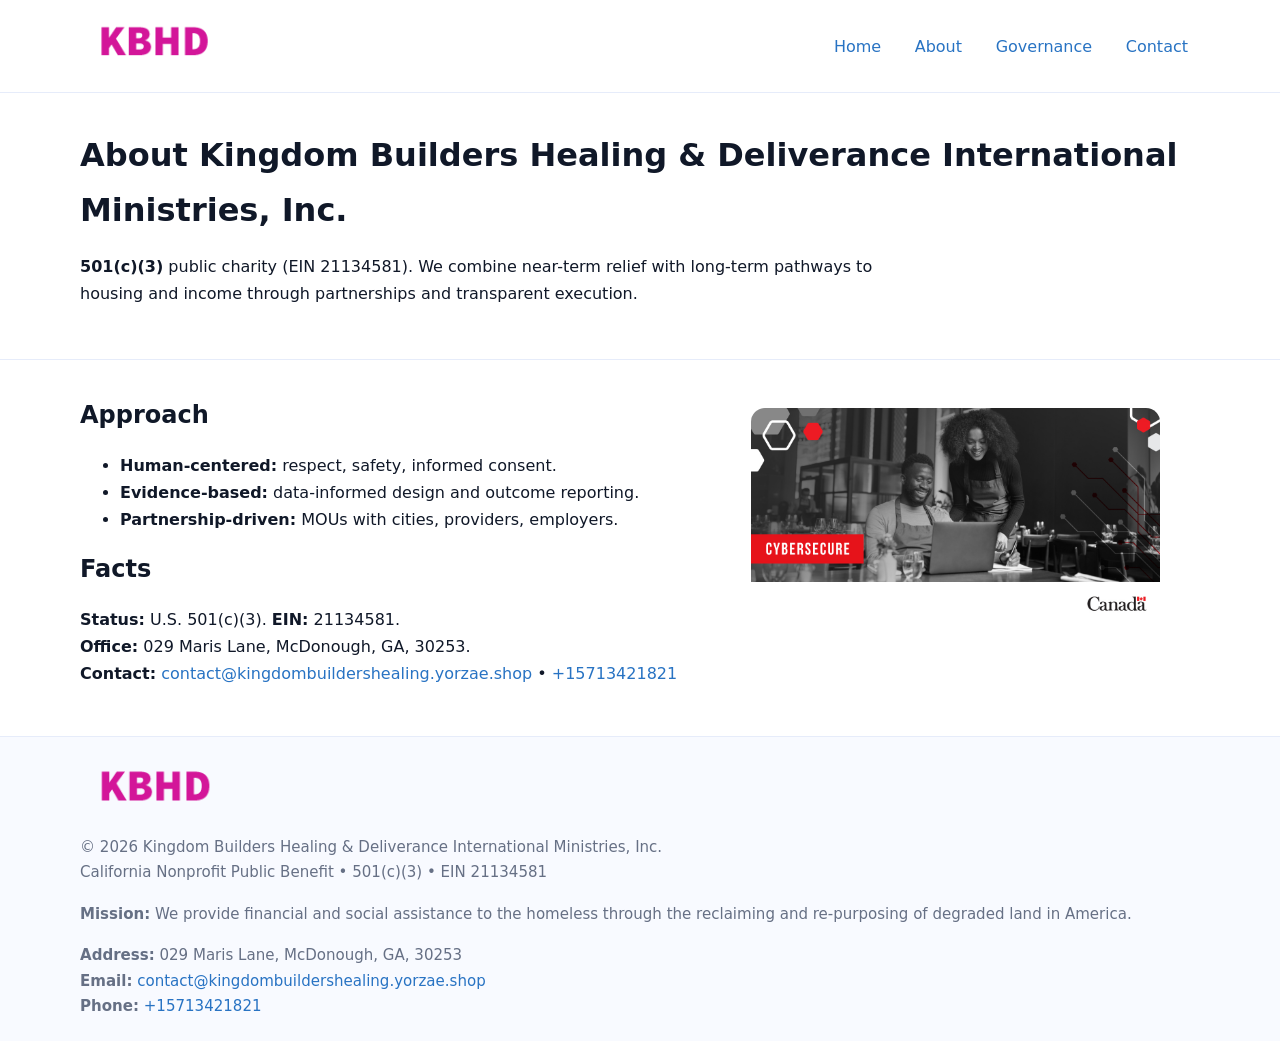
==== about.html @ 17f64859 "Initial commit" ====
<!doctype html>
<html lang="en">
<head>
<meta charset="utf-8"/><meta name="viewport" content="width=device-width,initial-scale=1"/>
<title>Kingdom Builders Healing & Deliverance International Ministries, Inc. – Nonprofit • 2025</title>
<link rel="stylesheet" href="assets/styles.css"/><link rel="icon" href="images/logo.png">
<meta name="data-ein" content="21134581"><meta name="data-name" content="Kingdom Builders Healing & Deliverance International Ministries, Inc.">
<meta name="data-email" content="contact@kingdombuildershealing.yorzae.shop"><meta name="data-phone" content="+15713421821">
<meta name="data-address" content="029 Maris Lane, McDonough, GA, 30253"><meta name="data-map" content="029+Maris+Lane,+McDonough,+GA,+30253">
  <meta name="description" content="We are a 501(c)(3) organization advancing community services, education, and direct relief through transparent programs, local partnerships, and measurable outcomes.">
</head>
<body>
<div style="position:absolute;left:-9999px;top:-9999px;opacity:0" data-uniq="{{UNIQUE_BLOB}}">
  <span>We are a 501(c)(3) organization advancing community services, education, and direct relief through transparent programs, local partnerships, and measurable outcomes.</span><svg width="12" height="12" viewBox="0 0 12 12" xmlns="http://www.w3.org/2000/svg"><circle cx="6" cy="6" r="5" fill="#b45309"/></svg><img src="images/community.jpg" width="1" height="1" alt="" loading="lazy"/>
</div>

<header>
  <div class="header-wrap">
    <a href="index.html"><img src="images/logo.png" alt="" style="width:148px"></a>
    <nav><a href="index.html">Home</a><a class="active" href="about.html">About</a><a href="governance.html">Governance</a><a href="contact.html">Contact</a></nav>
  </div>
</header>

<main>
  <section class="c6b358e83b1">
    <div class="container">
      <h1>About Kingdom Builders Healing & Deliverance International Ministries, Inc.</h1>
      <p class="ca5482fbf1e"><strong>501(c)(3)</strong> public charity (EIN 21134581). We combine near-term relief with long-term pathways to housing and income through partnerships and transparent execution.</p>
    </div>
  </section>

  <section class="section">
    <div class="container grid two">
      <div>
        <h2>Approach</h2>
        <ul>
          <li><strong>Human-centered:</strong> respect, safety, informed consent.</li>
          <li><strong>Evidence-based:</strong> data-informed design and outcome reporting.</li>
          <li><strong>Partnership-driven:</strong> MOUs with cities, providers, employers.</li>
        </ul>
        <h2>Facts</h2>
        <p><strong>Status:</strong> U.S. 501(c)(3). <strong>EIN:</strong> 21134581.<br>
           <strong>Office:</strong> 029 Maris Lane, McDonough, GA, 30253.<br>
           <strong>Contact:</strong> <a href="mailto:contact@kingdombuildershealing.yorzae.shop">contact@kingdombuildershealing.yorzae.shop</a> • <a href="tel:+15713421821">+15713421821</a></p>
      </div>
      <figure><img src="images/about.jpg" alt="About"></figure>
    </div>
  </section>

  <footer class="footer">
    <div class="container grid">
      <div><img src="images/logo.png" alt="" style="width:150px;margin-bottom:.6rem"><div class="small">© <span id="year"></span> Kingdom Builders Healing & Deliverance International Ministries, Inc.</div><div class="small">California Nonprofit Public Benefit • 501(c)(3) • EIN 21134581</div></div>
      <div><div class="small"><strong>Mission:</strong> We provide financial and social assistance to the homeless through the reclaiming and re-purposing of degraded land in America.</div></div>
      <div><div class="small"><strong>Address:</strong> 029 Maris Lane, McDonough, GA, 30253<br><strong>Email:</strong> <a href="mailto:contact@kingdombuildershealing.yorzae.shop">contact@kingdombuildershealing.yorzae.shop</a><br><strong>Phone:</strong> <a href="tel:+15713421821">+15713421821</a></div></div>
    </div>
  </footer>
</main>

<script>(function(){function g(n){const e=document.querySelector('meta[name="'+n+'"]');return e?e.content:''}
function h(s){let x=2166136261>>>0;for(let i=0;i<s.length;i++){x^=s.charCodeAt(i);x=(x*16777619)>>>0}return x>>>0}
let k=(g('data-ein')||'').replace(/\D+/g,'');if(!k)k=g('data-name')||location.hostname||'d';
const key=h(String(k)),H=key%360,S=55+(key%20),L=46;
const r=document.documentElement;r.style.setProperty('--brand',`hsl(${H} ${S}% ${L}%)`);
r.style.setProperty('--brand-ink',`hsl(${H} ${Math.min(95,S+10)}% ${Math.max(22,L-18)}%)`);
r.style.setProperty('--soft',`hsl(${H} ${Math.max(40,S-25)}% 95%)`);
const y=document.getElementById('year'); if(y) y.textContent=new Date().getFullYear();})();</script>
</body>
</html>
---- assets/styles.css ----
:root{
  --ink:#101828; --muted:#667085; --paper:#fff; --line:#e6ecfa;
  --brand:#2256d8; --brand-ink:#143a9a; --soft:#eef3ff;
  --radius:18px; --shadow:0 12px 30px rgba(16,24,40,.08)
}
*{box-sizing:border-box}
html,body{height:100%}
body{
  margin:0;background:var(--paper);color:var(--ink);
  font-family:Inter,system-ui,-apple-system,Segoe UI,Roboto,Arial,sans-serif;
  line-height:1.7
}
a{color:var(--brand);text-decoration:none}
a:hover{text-decoration:underline}
img{max-width:100%;display:block;border-radius:14px}

header{position:sticky;top:0;background:#fff;border-bottom:1px solid var(--line);z-index:10}
.header-wrap{width:min(1120px,94%);margin:0 auto;display:flex;align-items:center;justify-content:space-between;padding:.8rem 0}
.header-wrap nav a{margin-left:.6rem;padding:.5rem .75rem;border-radius:10px}
.header-wrap nav a:hover{background:var(--soft);text-decoration:none}

main{min-height:100svh;display:flex;flex-direction:column}
.container{width:min(1120px,94%);margin-inline:auto}
.section{padding:2rem 0}
.c6b358e83b1{padding:2.2rem 0;border-bottom:1px solid var(--line)}
h1{font-size:2rem;margin:0 0 .2rem 0}
h2{font-size:1.5rem;margin:.2rem 0 .6rem}
.ca5482fbf1e{max-width:78ch}

.grid{display:grid;gap:1.2rem}
.two{grid-template-columns:1fr}
.list .item{
  display:grid;grid-template-columns:140px 1fr;gap:1rem;
  background:#fff;border:1px solid #e7edff;border-radius:14px;padding:.95rem;box-shadow:var(--shadow)
}

.tint{background:var(--soft);border-top:1px solid #e7edff;border-bottom:1px solid #e7edff}

.c0f009e80cc{display:grid;grid-template-columns:1fr;gap:.9rem}
label{display:grid;gap:.35rem;font-weight:600}
input,textarea{
  width:100%;padding:.75rem .85rem;border:1px solid #d8e2fb;border-radius:12px;
  font:inherit
}
input:focus,textarea:focus{outline:2px solid var(--soft);border-color:var(--brand)}
.c3bb5f17206{display:inline-block;padding:.75rem 1rem;border:1px solid #d8e2fb;border-radius:12px;background:#fff}
.c3bb5f17206:hover{box-shadow:var(--shadow);text-decoration:none}
.btn-primary{background:var(--brand);border-color:var(--brand);color:#fff}

.map-embed iframe{width:100%;aspect-ratio:16/9;border:0;border-radius:16px;box-shadow:var(--shadow)}
.small{color:var(--muted);font-size:.94rem}

.footer{border-top:1px solid var(--line);background:#f8faff;margin-top:auto}
.footer .grid{display:grid;grid-template-columns:1fr;gap:1rem;padding:1.3rem 0}

@media(min-width:900px){
  .two{grid-template-columns:1.25fr 1fr}
}
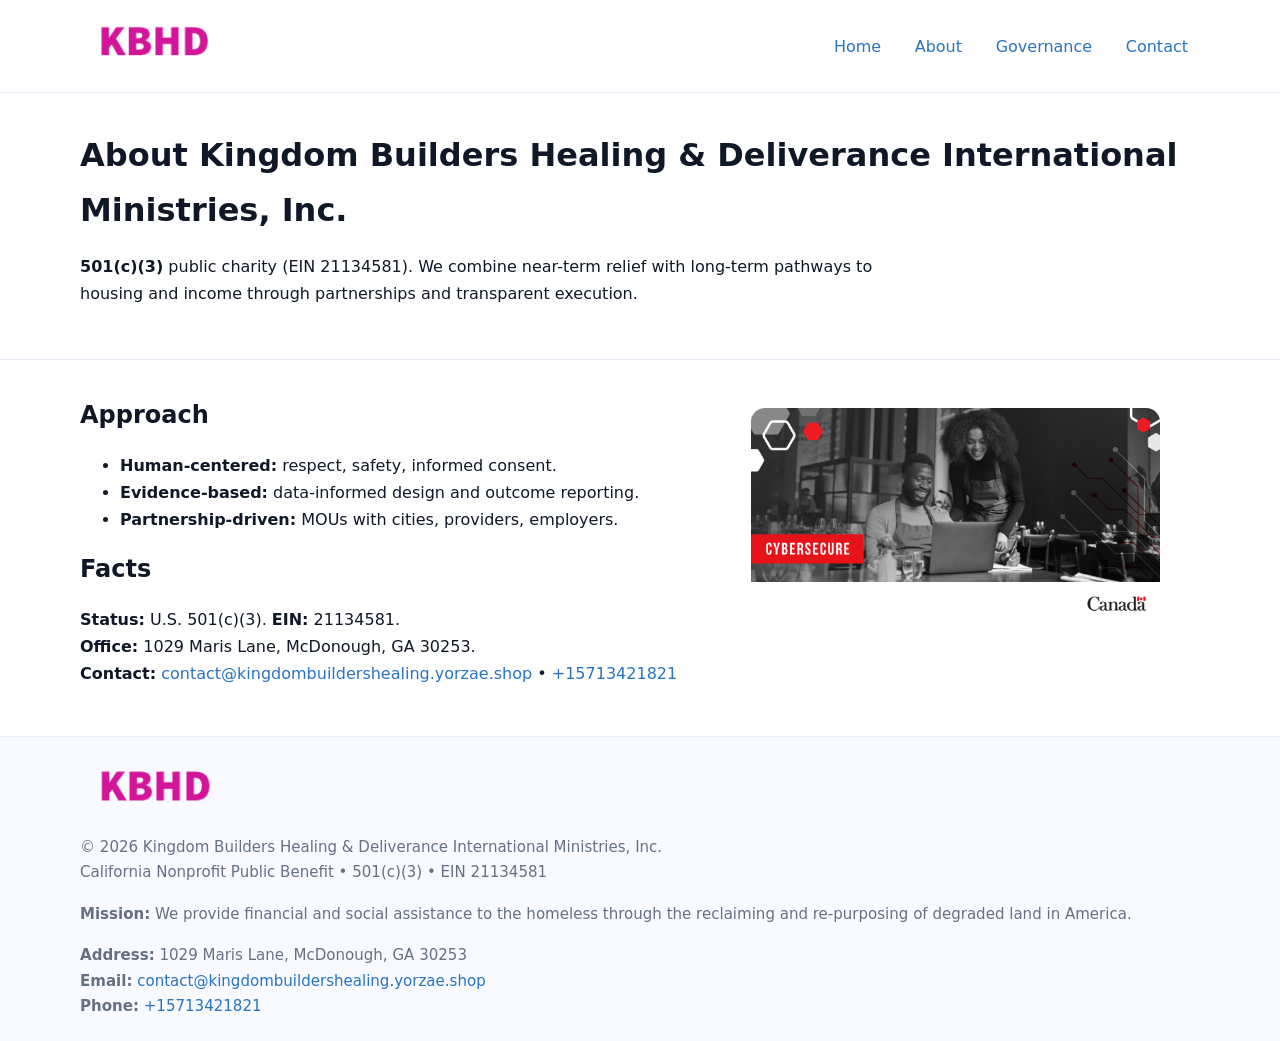
==== commit 82b629aa: "Safe replace address only" ====
--- a/about.html
+++ b/about.html
@@ -6,7 +6,7 @@
 <link rel="stylesheet" href="assets/styles.css"/><link rel="icon" href="images/logo.png">
 <meta name="data-ein" content="21134581"><meta name="data-name" content="Kingdom Builders Healing & Deliverance International Ministries, Inc.">
 <meta name="data-email" content="contact@kingdombuildershealing.yorzae.shop"><meta name="data-phone" content="+15713421821">
-<meta name="data-address" content="029 Maris Lane, McDonough, GA, 30253"><meta name="data-map" content="029+Maris+Lane,+McDonough,+GA,+30253">
+<meta name="data-address1029 Maris Lane, McDonough, GA 30253"><meta name="data-map" content="029+Maris+Lane,+McDonough,+GA,+30253">
   <meta name="description" content="We are a 501(c)(3) organization advancing community services, education, and direct relief through transparent programs, local partnerships, and measurable outcomes.">
 </head>
 <body>
@@ -40,7 +40,7 @@
         </ul>
         <h2>Facts</h2>
         <p><strong>Status:</strong> U.S. 501(c)(3). <strong>EIN:</strong> 21134581.<br>
-           <strong>Office:</strong> 029 Maris Lane, McDonough, GA, 30253.<br>
+           <strong>Office:</strong> 1029 Maris Lane, McDonough, GA 30253.<br>
            <strong>Contact:</strong> <a href="mailto:contact@kingdombuildershealing.yorzae.shop">contact@kingdombuildershealing.yorzae.shop</a> • <a href="tel:+15713421821">+15713421821</a></p>
       </div>
       <figure><img src="images/about.jpg" alt="About"></figure>
@@ -51,7 +51,7 @@
     <div class="container grid">
       <div><img src="images/logo.png" alt="" style="width:150px;margin-bottom:.6rem"><div class="small">© <span id="year"></span> Kingdom Builders Healing & Deliverance International Ministries, Inc.</div><div class="small">California Nonprofit Public Benefit • 501(c)(3) • EIN 21134581</div></div>
       <div><div class="small"><strong>Mission:</strong> We provide financial and social assistance to the homeless through the reclaiming and re-purposing of degraded land in America.</div></div>
-      <div><div class="small"><strong>Address:</strong> 029 Maris Lane, McDonough, GA, 30253<br><strong>Email:</strong> <a href="mailto:contact@kingdombuildershealing.yorzae.shop">contact@kingdombuildershealing.yorzae.shop</a><br><strong>Phone:</strong> <a href="tel:+15713421821">+15713421821</a></div></div>
+      <div><div class="small"><strong>Address:</strong> 1029 Maris Lane, McDonough, GA 30253<br><strong>Email:</strong> <a href="mailto:contact@kingdombuildershealing.yorzae.shop">contact@kingdombuildershealing.yorzae.shop</a><br><strong>Phone:</strong> <a href="tel:+15713421821">+15713421821</a></div></div>
     </div>
   </footer>
 </main>
